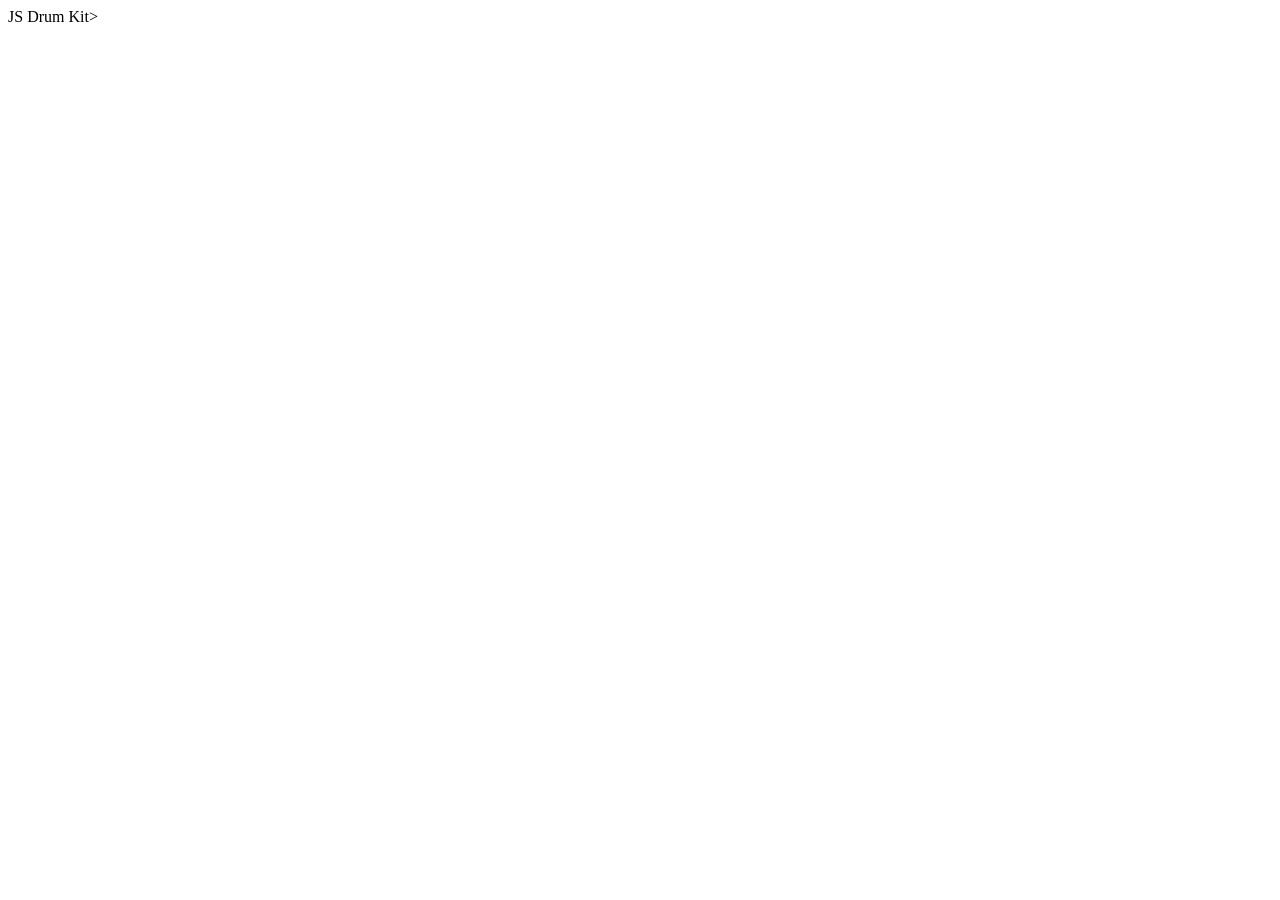
==== day01/index.html @ 4641e467 "index.html 初始化" ====
<!DOCTYPE html>

<html>
    <head>
        <meta charset="UTF-8"
        <title>JS Drum Kit</title>>
        <link rel="stylesheet" href="style.css">
    </head>
    <body>
        <div>
            
        </div>
    </body>
</html>
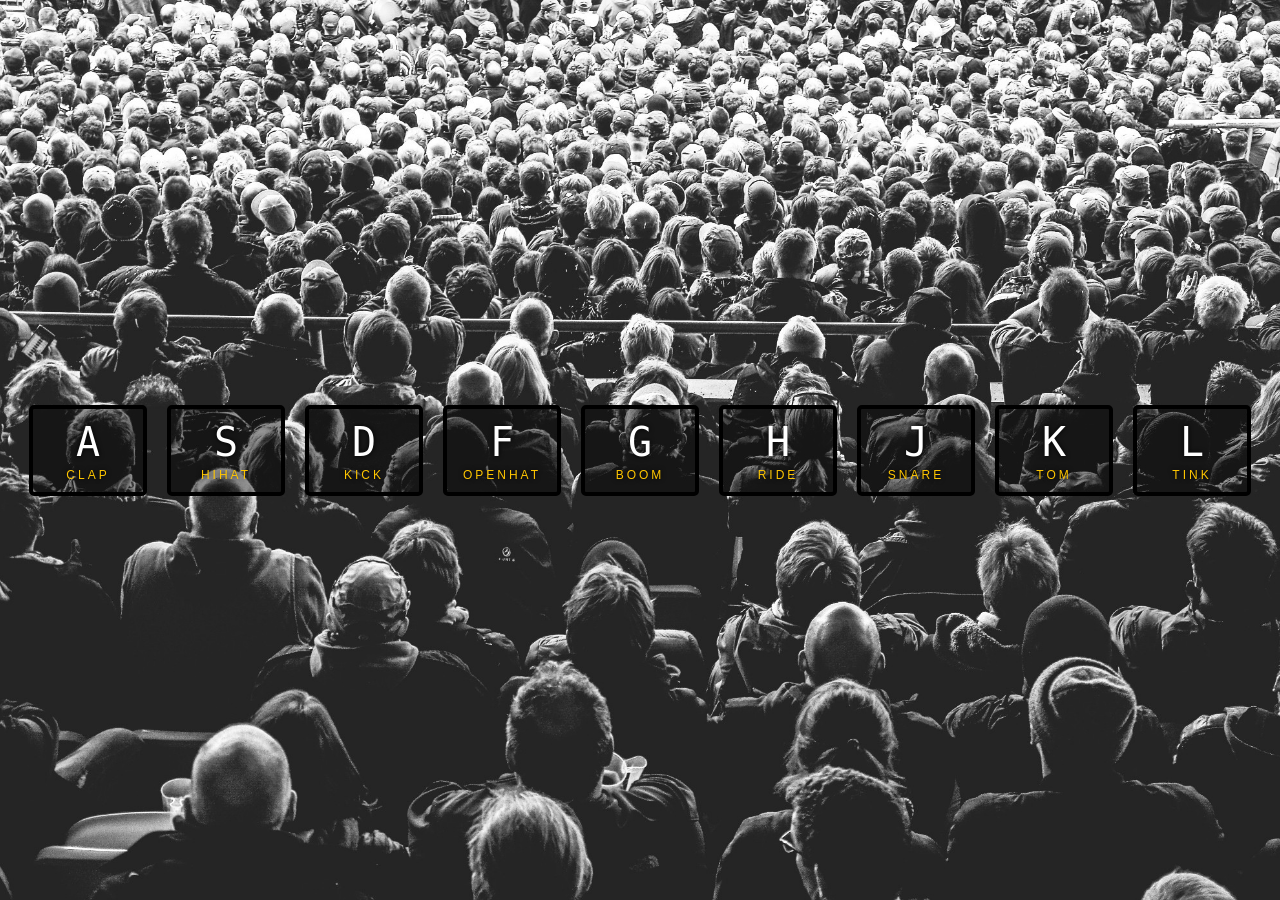
==== commit 8c7f550c: "day01 finish" ====
--- a/day01/index.html
+++ b/day01/index.html
@@ -2,14 +2,86 @@
 
 <html>
     <head>
-        <meta charset="UTF-8"
-        <title>JS Drum Kit</title>>
+        <meta charset="UTF-8">
+        <title>JS Drum Kit</title>
         <link rel="stylesheet" href="style.css">
     </head>
     <body>
-        <div>
-            
+        <div class="keys">
+            <div data-key="65" class="key">
+                <kbd>A</kbd>
+                <span class="sound">clap</span>
+            </div>
+            <div data-key="83" class="key">
+                <kbd>S</kbd>
+                <span class="sound">hihat</span>
+            </div>
+            <div data-key="68" class="key">
+                <kbd>D</kbd>
+                <span class="sound">kick</span>
+            </div>
+            <div data-key="70" class="key">
+                <kbd>F</kbd>
+                <span class="sound">openhat</span>
+            </div>
+            <div data-key="71" class="key">
+                <kbd>G</kbd>
+                <span class="sound">boom</span>
+            </div>
+            <div data-key="72" class="key">
+                <kbd>H</kbd>
+                <span class="sound">ride</span>
+            </div>
+            <div data-key="74" class="key">
+                <kbd>J</kbd>
+                <span class="sound">snare</span>
+            </div>
+            <div data-key="75" class="key">
+                <kbd>K</kbd>
+                <span class="sound">tom</span>
+            </div>
+            <div data-key="76" class="key">
+                <kbd>L</kbd>
+                <span class="sound">tink</span>
+            </div>
         </div>
+
+        <audio data-key="65" src="sounds/clap.wav"></audio>
+        <audio data-key="83" src="sounds/hihat.wav"></audio>
+        <audio data-key="68" src="sounds/kick.wav"></audio>
+        <audio data-key="70" src="sounds/openhat.wav"></audio>
+        <audio data-key="71" src="sounds/boom.wav"></audio>
+        <audio data-key="72" src="sounds/ride.wav"></audio>
+        <audio data-key="74" src="sounds/snare.wav"></audio>
+        <audio data-key="75" src="sounds/tom.wav"></audio>
+        <audio data-key="76" src="sounds/tink.wav"></audio>
+
+        <script>
+            function removeTransition(e) {
+                if (e.propertyName !== 'transform') {
+                    return;
+                }
+                e.target.classList.remove('playing');
+            }
+
+            function playSound(e) {
+                const audio = document.querySelector(`audio[data-key="${e.keyCode}"]`);
+                const key = document.querySelector(`div[data-key="${e.keyCode}"]`);
+                if (!audio) return;
+
+                key.classList.add('playing');
+                audio.currentTime = 0;
+                audio.play();
+            }
+
+            const keys = Array.from(document.querySelectorAll('.key'));
+            keys.forEach(key => key.addEventListener('transitionend', removeTransition));
+
+            /**
+            * 监听页面的keydown事件，触发playAudio函数。
+            */
+            window.addEventListener('keydown', playSound);
+        </script>
     </body>
 </html>
 
--- a/day01/style.css
+++ b/day01/style.css
@@ -0,0 +1,52 @@
+html {
+  /* rem是以html中的font-size为参照物 */
+  font-size: 10px; 
+  background: url(./backgroudImage.jpg) bottom center;
+  background-size: cover;
+}
+body,
+html {
+  margin: 0;
+  padding: 0;
+  font-family: sans-serif;
+}
+
+.keys {
+  display: flex;
+  flex: 1; 
+  min-height: 100vh; 
+  align-items: center;  
+  justify-content: center; 
+}
+
+.key {
+  border: .4rem solid black;
+  border-radius: .5rem;
+  margin: 1rem;
+  font-size: 1.5rem;
+  padding: 1rem .5rem;
+  transition: all .07s ease;
+  width: 10rem;
+  text-align: center;
+  color: white; 
+  background: rgba(0, 0, 0, 0.4);
+  text-shadow: 0 0 .5rem black;
+}
+
+.playing {
+  transform: scale(1.1);
+  border-color: #ffc600;
+  box-shadow: 0 0 1rem #ffc600;
+}
+
+kbd {
+  display: block; 
+  font-size: 4rem;
+}
+
+.sound {
+  font-size: 1.2rem;
+  text-transform: uppercase;
+  letter-spacing: .3rem;
+  color: #ffc600;
+}
